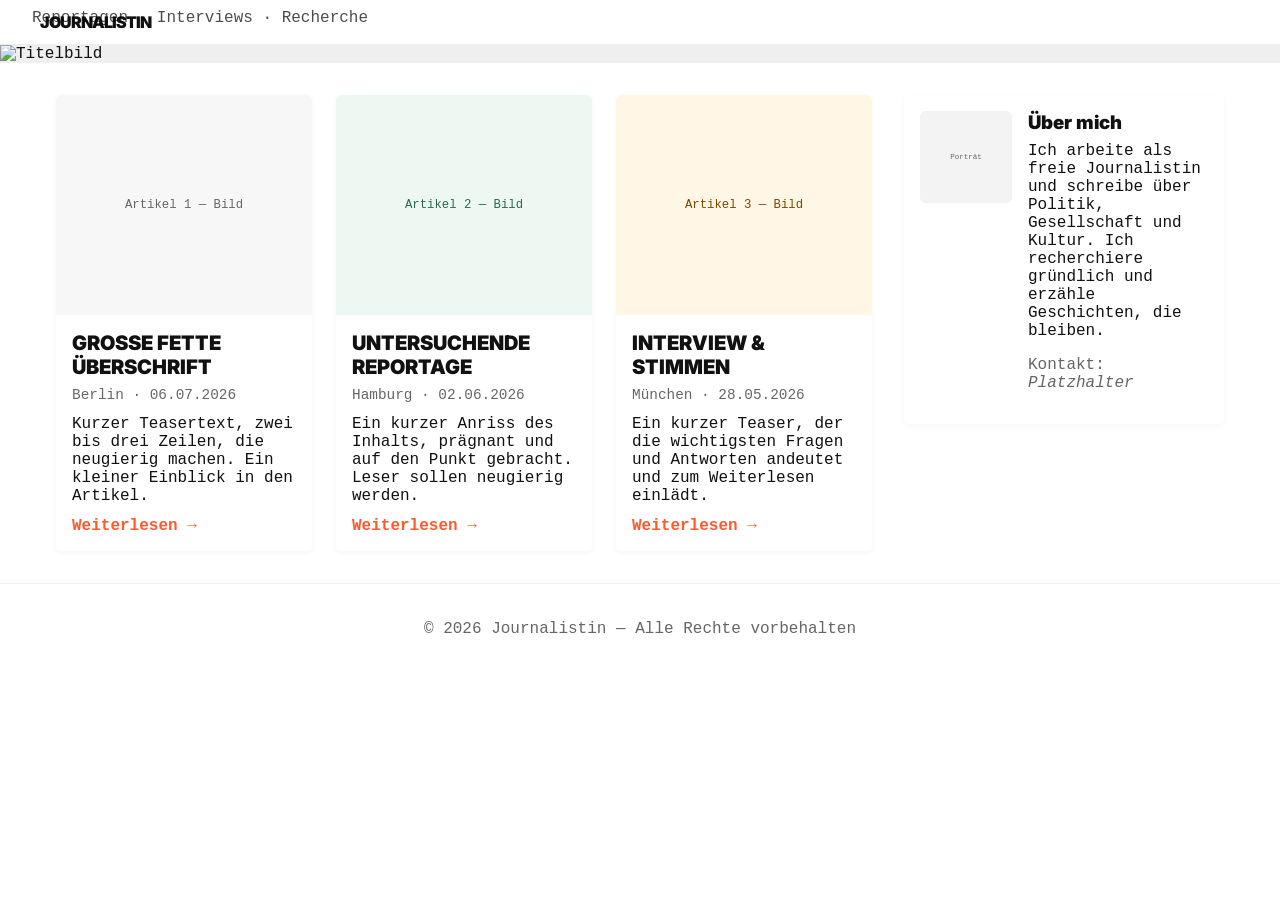
==== journalistin/index.html @ 64a1c676 "Implement editorial portfolio in /journalistin: HTML, CSS, JS, images, README" ====
<!doctype html>
<html lang="de">
<head>
  <meta charset="utf-8">
  <meta name="viewport" content="width=device-width,initial-scale=1">
  <title>Journalistin — Portfolio</title>

  <!-- Inter für Überschriften (900) -->
  <link href="https://fonts.googleapis.com/css2?family=Inter:wght@900&display=swap" rel="stylesheet">

  <link rel="stylesheet" href="/journalistin/style.css">
</head>
<body>
  <nav class="nav">
    <div class="container nav-inner">
      <a class="brand" href="#">Journalistin</a>
      <button class="nav-toggle" aria-expanded="false" aria-label="Navigation umschalten">☰</button>
    </div>
  </nav>

  <header class="hero">
    <img src="/journalistin/images/titelbild.svg" alt="Titelbild" class="hero-image">
    <div class="hero-text container">
      <h1>JOURNALISTIN</h1>
      <p class="lead">Reportagen · Interviews · Recherche</p>
    </div>
  </header>

  <main class="container main">
    <section class="articles">
      <article class="card">
        <img src="/journalistin/images/article1.svg" alt="Artikel 1" class="card-image">
        <div class="card-body">
          <h2 class="card-title">Große fette Überschrift</h2>
          <p class="meta">Berlin · 06.07.2026</p>
          <p class="excerpt">Kurzer Teasertext, zwei bis drei Zeilen, die neugierig machen. Ein kleiner Einblick in den Artikel.</p>
          <a href="#" class="read-more">Weiterlesen →</a>
        </div>
      </article>

      <article class="card">
        <img src="/journalistin/images/article2.svg" alt="Artikel 2" class="card-image">
        <div class="card-body">
          <h2 class="card-title">Untersuchende Reportage</h2>
          <p class="meta">Hamburg · 02.06.2026</p>
          <p class="excerpt">Ein kurzer Anriss des Inhalts, prägnant und auf den Punkt gebracht. Leser sollen neugierig werden.</p>
          <a href="#" class="read-more">Weiterlesen →</a>
        </div>
      </article>

      <article class="card">
        <img src="/journalistin/images/article3.svg" alt="Artikel 3" class="card-image">
        <div class="card-body">
          <h2 class="card-title">Interview & Stimmen</h2>
          <p class="meta">München · 28.05.2026</p>
          <p class="excerpt">Ein kurzer Teaser, der die wichtigsten Fragen und Antworten andeutet und zum Weiterlesen einlädt.</p>
          <a href="#" class="read-more">Weiterlesen →</a>
        </div>
      </article>

    </section>

    <aside class="about">
      <img src="/journalistin/images/portrait.svg" alt="Porträt" class="portrait">
      <div class="about-body">
        <h3>Über mich</h3>
        <p class="about-text">Ich arbeite als freie Journalistin und schreibe über Politik, Gesellschaft und Kultur. Ich recherchiere gründlich und erzähle Geschichten, die bleiben.</p>
        <p class="contact">Kontakt: <em>Platzhalter</em></p>
      </div>
    </aside>
  </main>

  <footer class="site-footer">
    <div class="container">
      <p>© <span id="year"></span> Journalistin — Alle Rechte vorbehalten</p>
    </div>
  </footer>

  <script src="/journalistin/script.js"></script>
</body>
</html>
---- journalistin/style.css ----
/* Farbkonzept */
:root{
  --black:#111111;
  --white:#ffffff;
  --accent:#ff5a2c;
  --muted:#efefef;
  --max-width:1200px;
}

*{box-sizing:border-box}
html,body{height:100%;}
body{
  margin:0;
  font-family: "Courier New", Courier, monospace; /* Fließtext */
  color:var(--black);
  background:var(--white);
  -webkit-font-smoothing:antialiased;
  -moz-osx-font-smoothing:grayscale;
}

.container{
  max-width:var(--max-width);
  margin:0 auto;
  padding:0 1rem;
}

/* Navigation */
.nav{background:var(--white); border-bottom:1px solid #eee;}
.nav-inner{display:flex;align-items:center;justify-content:space-between;padding:0.75rem 0;}
.brand{font-weight:900; font-family: 'Inter', Arial, sans-serif; text-transform:uppercase; letter-spacing:-1px; color:var(--black); text-decoration:none;}
.nav-toggle{display:none;background:none;border:0;font-size:1.25rem}

/* Hero */
.hero{position:relative;background:var(--muted);padding:0;margin-bottom:2rem}
.hero-image{width:100%;height:auto;display:block}
.hero-text{position:absolute;left:1rem;bottom:1.25rem;color:var(--white);}
.hero-text h1{font-family: 'Inter', Arial, sans-serif; font-weight:900; font-size:3.25rem;margin:0; text-transform:uppercase; letter-spacing:-1px; color:var(--black);}
.lead{font-family: "Courier New", monospace; color:rgba(0,0,0,0.7); margin-top:0.5rem}

/* Main layout */
.main{display:grid; grid-template-columns: 1fr 320px; gap:2rem; align-items:start}
.articles{display:grid; gap:1.5rem; grid-template-columns:1fr 1fr 1fr}

.card{background:var(--white); border-radius:6px; overflow:hidden; box-shadow:0 2px 6px rgba(0,0,0,0.04); display:flex; flex-direction:column}
.card-image{width:100%;height:220px;object-fit:cover;background:#f6f6f6}
.card-body{padding:1rem;display:flex;flex-direction:column;flex:1}
.card-title{font-family: 'Inter', Arial, sans-serif; font-weight:900; margin:0 0 0.5rem; font-size:1.25rem; text-transform:uppercase}
.meta{font-family: "Courier New", monospace; color:#666; font-size:0.9rem; margin:0 0 0.75rem}
.excerpt{flex:1; margin:0 0 0.75rem}
.read-more{color:var(--accent); text-decoration:none; font-weight:700}

/* About aside */
.about{background:var(--white); border-radius:6px; padding:1rem; box-shadow:0 2px 6px rgba(0,0,0,0.04); display:flex; gap:1rem; align-items:start}
.portrait{width:92px;height:92px;object-fit:cover;border-radius:6px;background:#f3f3f3}
.about-body h3{font-family:'Inter', Arial, sans-serif; font-weight:900; margin:0 0 0.5rem}
.about-text{margin:0 0 0.5rem}
.contact{font-family:"Courier New", monospace; color:#666}

/* Footer */
.site-footer{border-top:1px solid #efefef;padding:1.25rem 0;margin-top:2rem;text-align:center;color:#666}

/* Responsive */
@media (max-width:1000px){
  .articles{grid-template-columns:1fr 1fr}
  .main{grid-template-columns:1fr}
}

@media (max-width:640px){
  .nav-toggle{display:block}
  .nav-inner .brand{font-size:0.95rem}
  .hero-text h1{font-size:2rem}
  .articles{grid-template-columns:1fr}
}
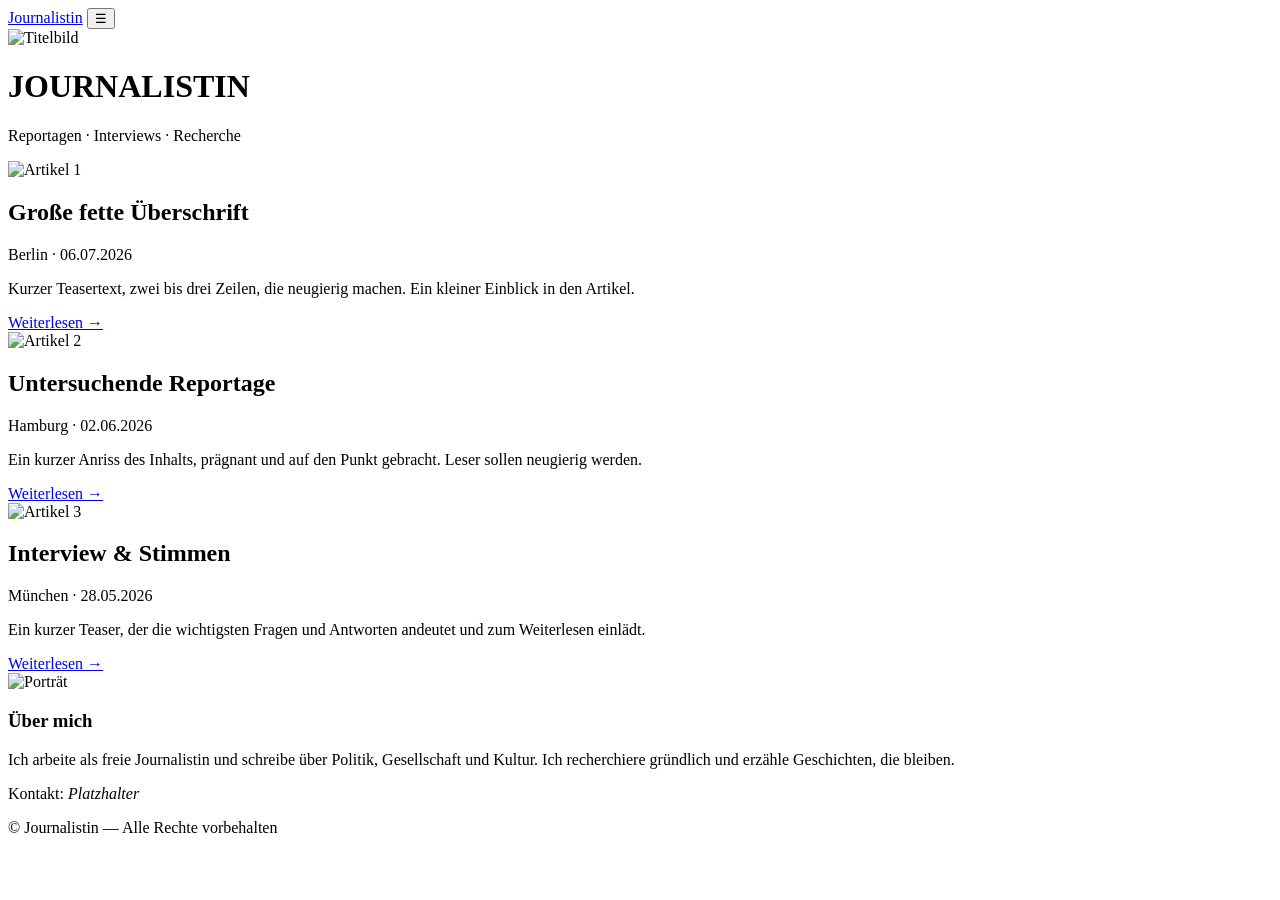
==== commit e707d5b3: "Fix absolute leading slashes in paths -> use relative paths for styles, scripts and images; update r" ====
--- a/journalistin/index.html
+++ b/journalistin/index.html
@@ -8,7 +8,7 @@
   <!-- Inter für Überschriften (900) -->
   <link href="https://fonts.googleapis.com/css2?family=Inter:wght@900&display=swap" rel="stylesheet">
 
-  <link rel="stylesheet" href="/journalistin/style.css">
+  <link rel="stylesheet" href="journalistin/style.css">
 </head>
 <body>
   <nav class="nav">
@@ -19,7 +19,7 @@
   </nav>
 
   <header class="hero">
-    <img src="/journalistin/images/titelbild.svg" alt="Titelbild" class="hero-image">
+    <img src="journalistin/images/titelbild.svg" alt="Titelbild" class="hero-image">
     <div class="hero-text container">
       <h1>JOURNALISTIN</h1>
       <p class="lead">Reportagen · Interviews · Recherche</p>
@@ -29,7 +29,7 @@
   <main class="container main">
     <section class="articles">
       <article class="card">
-        <img src="/journalistin/images/article1.svg" alt="Artikel 1" class="card-image">
+        <img src="journalistin/images/article1.svg" alt="Artikel 1" class="card-image">
         <div class="card-body">
           <h2 class="card-title">Große fette Überschrift</h2>
           <p class="meta">Berlin · 06.07.2026</p>
@@ -39,7 +39,7 @@
       </article>
 
       <article class="card">
-        <img src="/journalistin/images/article2.svg" alt="Artikel 2" class="card-image">
+        <img src="journalistin/images/article2.svg" alt="Artikel 2" class="card-image">
         <div class="card-body">
           <h2 class="card-title">Untersuchende Reportage</h2>
           <p class="meta">Hamburg · 02.06.2026</p>
@@ -49,7 +49,7 @@
       </article>
 
       <article class="card">
-        <img src="/journalistin/images/article3.svg" alt="Artikel 3" class="card-image">
+        <img src="journalistin/images/article3.svg" alt="Artikel 3" class="card-image">
         <div class="card-body">
           <h2 class="card-title">Interview & Stimmen</h2>
           <p class="meta">München · 28.05.2026</p>
@@ -61,7 +61,7 @@
     </section>
 
     <aside class="about">
-      <img src="/journalistin/images/portrait.svg" alt="Porträt" class="portrait">
+      <img src="journalistin/images/portrait.svg" alt="Porträt" class="portrait">
       <div class="about-body">
         <h3>Über mich</h3>
         <p class="about-text">Ich arbeite als freie Journalistin und schreibe über Politik, Gesellschaft und Kultur. Ich recherchiere gründlich und erzähle Geschichten, die bleiben.</p>
@@ -76,6 +76,6 @@
     </div>
   </footer>
 
-  <script src="/journalistin/script.js"></script>
+  <script src="journalistin/script.js"></script>
 </body>
 </html>
